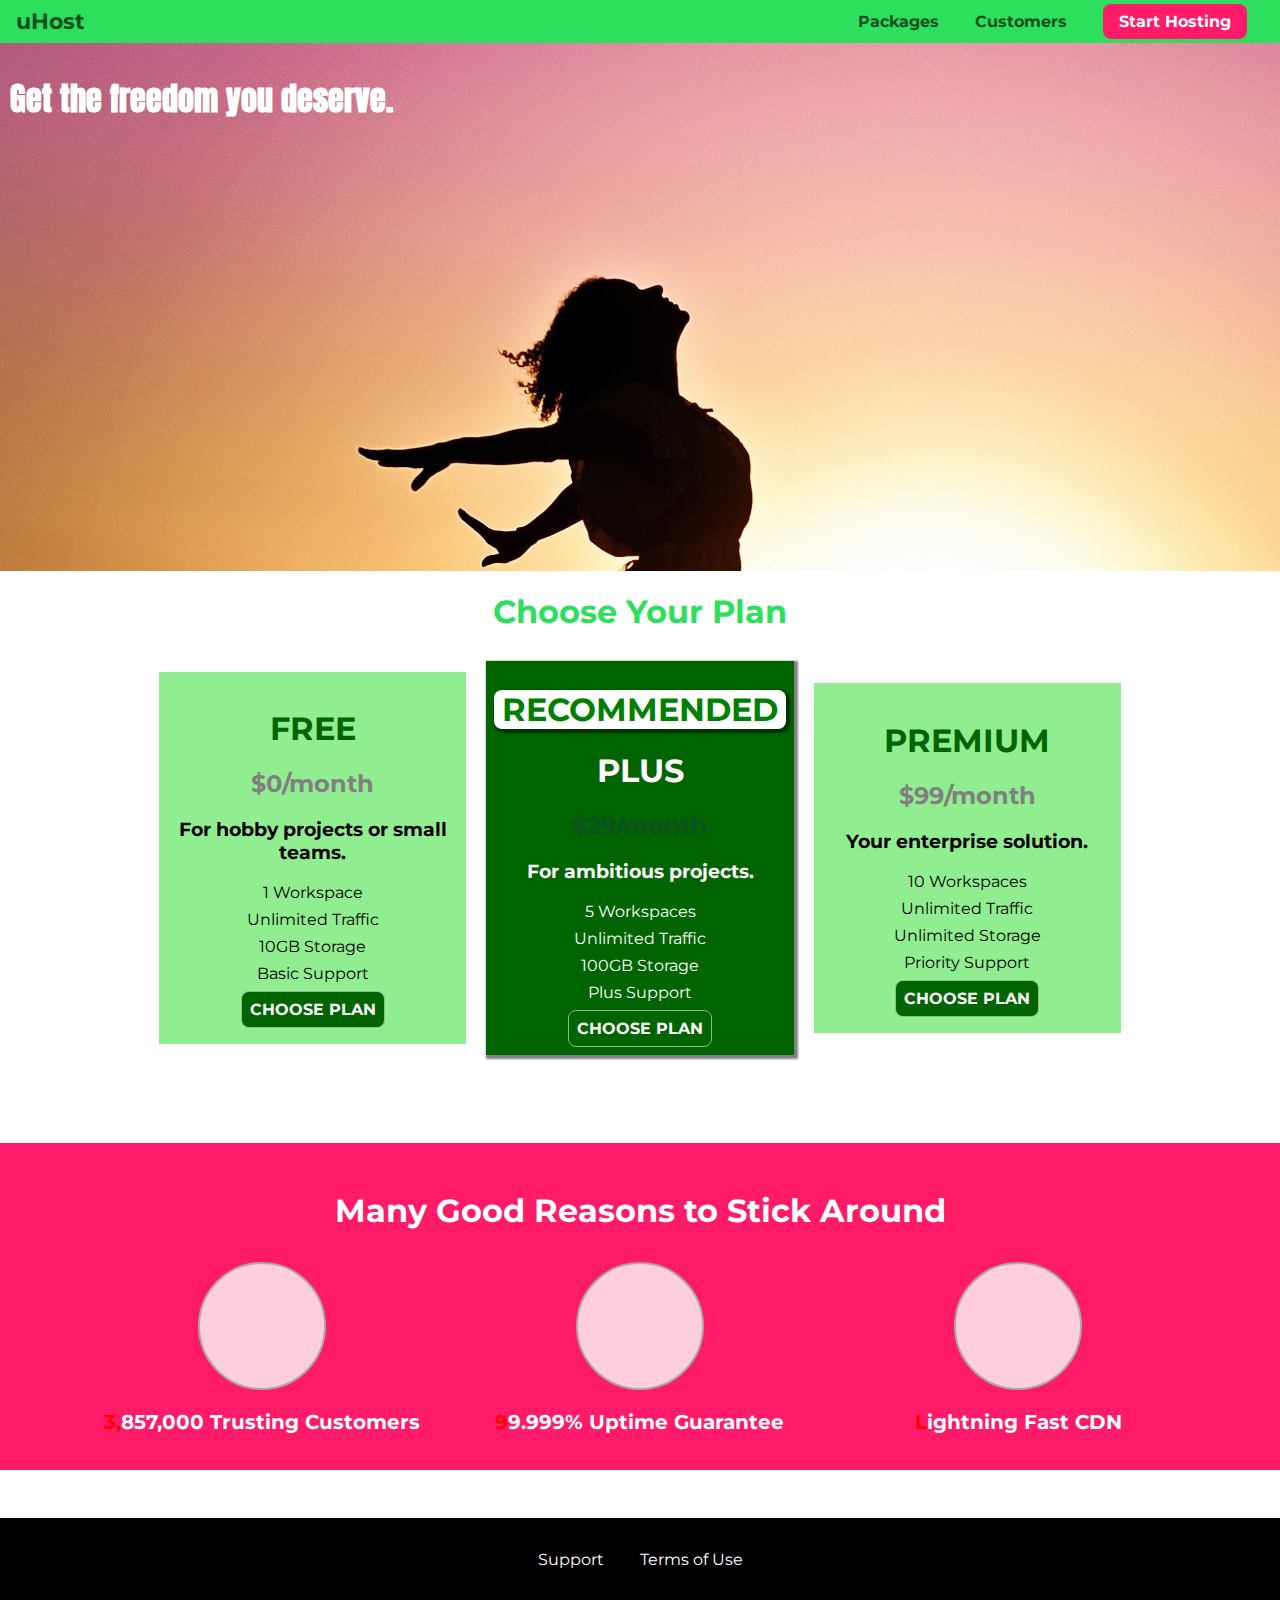
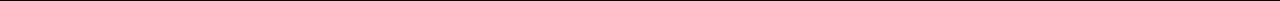
==== index.html @ 147797e4 "css app" ====
<!DOCTYPE html>
<html lang="en">

<head>
    <meta charset="UTF-8">
    <meta http-equiv="X-UA-Compatible" content="ie=edge">
    <title>uHost</title>
    <link rel="shortcut icon" href="favicon.png">
    <link href="https://fonts.googleapis.com/css?family=Anton" rel="stylesheet">
    <link href="https://fonts.googleapis.com/css?family=Montserrat:400,700" rel="stylesheet">
    <link rel="stylesheet" href="shared.css">
    <link rel="stylesheet" href="main.css">
</head>

<body>
    <header class="main-header">
        <div>
            <a href="index.html" class="main-header__brand">
                uHost
            </a>
        </div>
        <nav class="main-nav">
            <ul class="main-nav__items">
                <li class="main-nav__item">
                    <a href="packages/index.html">Packages</a>
                </li>
                <li class="main-nav__item">
                    <a href="customers/index.html">Customers</a>
                </li>
                <li class="main-nav__item main-nav__item--cta">
                    <a href="start-hosting/index.html">Start Hosting</a>
                </li>
            </ul>
        </nav>
    </header>
    <main>
        <section id="product-overview">
            <h1>Get the freedom you deserve.</h1>
        </section>
        <section id="plans">
            <h1 class="section-title">Choose Your Plan</h1>
            <div class="plan__list">
                <article class="plan">
                    <h1 class="plan__title">FREE</h1>
                    <h2 class="plan__price">$0/month</h2>
                    <h3>For hobby projects or small teams.</h3>
                    <ul class="plan__features">
                        <li class="plan__feature">1 Workspace</li>
                        <li class="plan__feature">Unlimited Traffic</li>
                        <li class="plan__feature">10GB Storage</li>
                        <li class="plan__feature">Basic Support</li>
                    </ul>
                    <div>
                        <button class="button">CHOOSE PLAN</button>
                    </div>
                </article>
                <article class="plan plan--highlited">
                    <h1 class="plan__annotation">RECOMMENDED</h1>
                    <h1 class="plan__title">PLUS</h1>
                    <h2 class="plan__price">$29/month</h2>
                    <h3>For ambitious projects.</h3>
                    <ul class="plan__features">
                        <li class="plan__feature">5 Workspaces</li>
                        <li class="plan__feature">Unlimited Traffic</li>
                        <li class="plan__feature">100GB Storage</li>
                        <li class="plan__feature">Plus Support</li>
                    </ul>
                    <div>
                        <button class="button">CHOOSE PLAN</button>
                    </div>
                </article>
                <article class="plan">
                    <h1 class="plan__title">PREMIUM</h1>
                    <h2 class="plan__price">$99/month</h2>
                    <h3>Your enterprise solution.</h3>
                    <ul class="plan__features">
                        <li class="plan__feature">10 Workspaces</li>
                        <li class="plan__feature">Unlimited Traffic</li>
                        <li class="plan__feature">Unlimited Storage</li>
                        <li class="plan__feature">Priority Support</li>
                    </ul>
                    <div>
                        <button class="button">CHOOSE PLAN</button>
                    </div>
                </article>
            </div>
        </section>
        <section id="key-features">
            <h1 class="section-title">Many Good Reasons to Stick Around</h1>
            <ul class="key-feature__list">
                <li class="key-feature">
                    <div class="key-feature__image">

                    </div>
                    <p class="key-feature__description">3,857,000 Trusting Customers</p>
                </li>
                <li class="key-feature">
                    <div class="key-feature__image">

                    </div>
                    <p class="key-feature__description">99.999% Uptime Guarantee</p>
                </li>
                <li class="key-feature">
                    <div class="key-feature__image">

                    </div>
                    <p class="key-feature__description">Lightning Fast CDN</p>
                </li>
            </ul>
        </section>
    </main>
    <footer class="main-footer">
        <nav>
            <ul class="main-footer__links">
                <li class="main-footer__link">
                    <a href="#">Support</a>
                </li>
                <li class="main-footer__link">
                    <a href="#">Terms of Use</a>
                </li>
            </ul>
        </nav>
    </footer>
</body>

</html>
---- shared.css ----
* {
    box-sizing: border-box;
}

body {
    font-family: 'Montserrat', sans-serif;
    margin: 0;
}

.main-header {
    width: 100%;
    background-color: #2ddf5c;
    padding: 8px 16px;
}

.main-header>div {
    display: inline-block;
    vertical-align: middle
}

.main-header__brand {
    color: #0e4f1f;
    text-decoration: none;
    font-weight: bold;
    font-size: 22px;
}

.main-nav {
    display: inline-block;
    text-align: right;
    width: calc(100% - 74px);
    vertical-align: middle
}

.main-nav__items {
    margin: 0;
    padding: 0;
    list-style: none
}

.main-nav__item {
    display: inline-block;
    margin: 0 16px;
}

.main-nav__item a {
    text-decoration: none;
    color: #0e4f1f;
    font-weight: bold;
    padding: 3px 0;
}

/* .main-nav__item a::after{
    content: " (link)";
    color: red;
} */

.main-nav__item a:hover, .main-nav__item a:active {
    color: white;
    border-bottom: 5px solid white;
}

.main-nav__item--cta a {
    color: white;
    background-color: #ff1b68;
    padding: 8px 16px;
    border-radius: 8px
}

.main-nav__item--cta a:hover, .main-nav__item--cta a:active {
    color: #ff1b68;
    background-color: white;
    border: none
}

.button {
    background-color: darkgreen;
    color: white;
    font: inherit;
    border: 1.5px solid darkseagreen;
    padding: 8px;
    border-radius: 8px;
    cursor: pointer;
    font-weight: bold;
}

.button:hover, .button:active {
    background-color: white;
    color: darkseagreen
}

.button:focus {
    outline: none
}

.main-footer {
    background: black;
    padding: 32px;
    margin-top: 48px
}

.main-footer__links {
    list-style: none;
    margin: 0;
    padding: 0;
    text-align: center;
}

.main-footer__link {
    display: inline-block;
    margin: 0 16px
}

.main-footer__link a {
    color: white;
    text-decoration: none
}

.main-footer__link a:hover, .main-footer__link a:active {
    color: #ccc
}
---- main.css ----
#product-overview {
    background: url("freedom.jpg");
    width: 100%;
    height: 528px;
    padding: 10px;
    /* border: 5px solid black;
    margin: 10px; */
}

.section-title {
    color: #2ddf5c;
    text-align: center
}

/*  */

/*  */

#product-overview h1 {
    color: white;
    font-family: 'Anton', sans-serif;
}

/* plan */
.plan__list {
    width: 80%;
    margin: auto;
    text-align: center
}
.plan {
    background-color: lightgreen;
    text-align: center;
    padding: 16px;
    margin: 8px;
    display: inline-block;
    width: 30%;
    vertical-align: middle
}

.plan--highlited {
    background-color: darkgreen;
    color: white;
    padding: 8px;
    box-shadow: 2px 2px 2px 2px rgb(0, 0, 0, 0.5)
}

.plan__annotation {
    background-color: white;
    color: green;
    box-shadow: 2px 2px 2px 2px rgb(0, 0, 0, 0.5);
    border-radius: 8px
}

.plan__title {
    color: darkgreen;
}

.plan__price {
    color: gray
}

.plan--highlited .plan__title {
    color: white
}

.plan--highlited .plan__price {
    color: #0e4f1f;
}

.plan__features {
    list-style: none;
    margin: 0;
    padding: 0
}

.plan__feature {
    margin: 8px 0;
}


#key-features {
    background-color: #ff1b68;
    margin-top: 80px;
    padding: 16px
}

#key-features .section-title {
    color: white;
    margin: 32px
}

.key-feature__list {
    list-style: none;
    margin: 0;
    padding: 0;
    text-align: center
}

.key-feature {
    display: inline-block;
    width: 30%;
    vertical-align: top
}

.key-feature__image {
    background-color: #ffcede;
    width: 128px;
    height: 128px;
    border: 2px solid darkgray;
    border-radius: 50%;
    margin: 0 auto
}

.key-feature__description {
    text-align: center;
    font-weight: bold;
    color: white;
    font-size: 20px;
}

/* plan */



/* .main-nav__item a:active {
    color: white;
} */

p::first-letter {
    color: red;
    font-size: 20px;
}


/* h1 {
    font-family: sans-serif;
} */
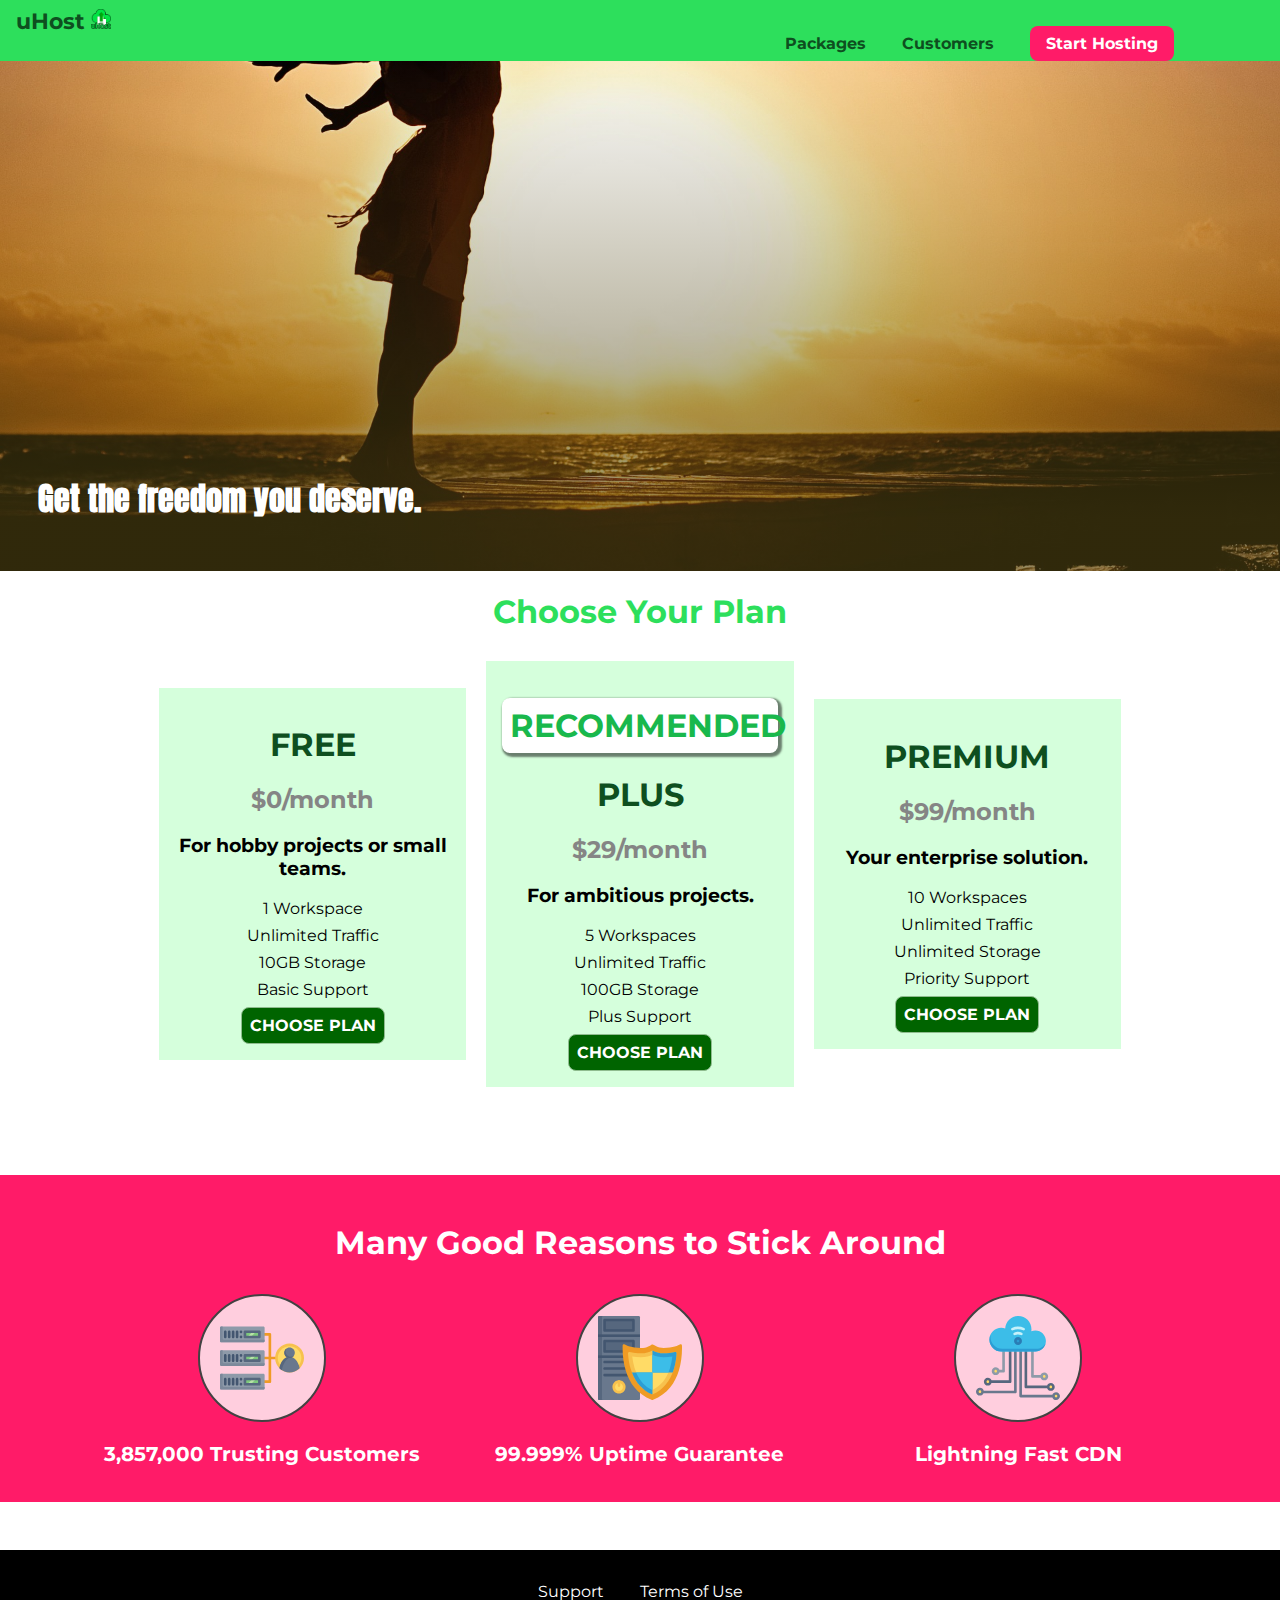
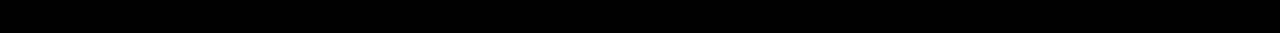
==== commit e8686fae: "modify" ====
--- a/index.html
+++ b/index.html
@@ -17,6 +17,7 @@
         <div>
             <a href="index.html" class="main-header__brand">
                 uHost
+                <img src="images/uhost-icon.png" alt="uhots-- Your favorit hosting company">
             </a>
         </div>
         <nav class="main-nav">
@@ -90,18 +91,131 @@
             <ul class="key-feature__list">
                 <li class="key-feature">
                     <div class="key-feature__image">
+                        <svg viewBox="0 0 512 512">
+                            <path style="fill:#F09B24;" d="M344,248h-32V112c0-4.418-3.582-8-8-8h-40c-4.418,0-8,3.582-8,8s3.582,8,8,8h32v128h-32  c-4.418,0-8,3.582-8,8s3.582,8,8,8h32v128h-32c-4.418,0-8,3.582-8,8s3.582,8,8,8h40c4.418,0,8-3.582,8-8V264h32c4.418,0,8-3.582,8-8  S348.418,248,344,248z" />
+                            <path style="fill:#8E9AA9;" d="M264,64H8c-4.418,0-8,3.582-8,8v80c0,4.418,3.582,8,8,8h256c4.418,0,8-3.582,8-8V72  C272,67.582,268.418,64,264,64z" />
+                            <path style="fill:#7C899B;" d="M24,144c-4.418,0-8-3.582-8-8V64H8c-4.418,0-8,3.582-8,8v80c0,4.418,3.582,8,8,8h256  c4.418,0,8-3.582,8-8v-8H24z" />
+                            <rect x="152" y="96" style="fill:#B8E3A8;" width="88" height="32" />
+                            <g>
+                                <polygon style="fill:#7EC97D;" points="152,96 152,128 166,128 198,96  " />
+                                <polygon style="fill:#7EC97D;" points="220,96 188,128 240,128 240,96  " />
+                            </g>
+                            <path style="fill:#56677E;" d="M240,136h-88c-4.418,0-8-3.582-8-8V96c0-4.418,3.582-8,8-8h88c4.418,0,8,3.582,8,8v32  C248,132.418,244.418,136,240,136z M160,120h72v-16h-72V120z" />
+                            <g>
+                                <path style="fill:#435670;" d="M32,136c-4.418,0-8-3.582-8-8V96c0-4.418,3.582-8,8-8s8,3.582,8,8v32C40,132.418,36.418,136,32,136z   " />
+                                <path style="fill:#435670;" d="M56,136c-4.418,0-8-3.582-8-8V96c0-4.418,3.582-8,8-8s8,3.582,8,8v32C64,132.418,60.418,136,56,136z   " />
+                                <path style="fill:#435670;" d="M80,136c-4.418,0-8-3.582-8-8V96c0-4.418,3.582-8,8-8s8,3.582,8,8v32C88,132.418,84.418,136,80,136z   " />
+                                <path style="fill:#435670;" d="M104,136c-4.418,0-8-3.582-8-8V96c0-4.418,3.582-8,8-8s8,3.582,8,8v32   C112,132.418,108.418,136,104,136z" />
+                                <path style="fill:#435670;" d="M128,105c-4.418,0-8-3.582-8-8v-1c0-4.418,3.582-8,8-8s8,3.582,8,8v1   C136,101.418,132.418,105,128,105z" />
+                                <path style="fill:#435670;" d="M128,136c-4.418,0-8-3.582-8-8v-1c0-4.418,3.582-8,8-8s8,3.582,8,8v1   C136,132.418,132.418,136,128,136z" />
+                            </g>
+                            <path style="fill:#8E9AA9;" d="M264,208H8c-4.418,0-8,3.582-8,8v80c0,4.418,3.582,8,8,8h256c4.418,0,8-3.582,8-8v-80  C272,211.582,268.418,208,264,208z" />
+                            <path style="fill:#7C899B;" d="M24,288c-4.418,0-8-3.582-8-8v-72H8c-4.418,0-8,3.582-8,8v80c0,4.418,3.582,8,8,8h256  c4.418,0,8-3.582,8-8v-8H24z" />
+                            <rect x="152" y="240" style="fill:#B8E3A8;" width="88" height="32" />
+                            <g>
+                                <polygon style="fill:#7EC97D;" points="152,240 152,272 166,272 198,240  " />
+                                <polygon style="fill:#7EC97D;" points="220,240 188,272 240,272 240,240  " />
+                            </g>
+                            <path style="fill:#56677E;" d="M240,280h-88c-4.418,0-8-3.582-8-8v-32c0-4.418,3.582-8,8-8h88c4.418,0,8,3.582,8,8v32  C248,276.418,244.418,280,240,280z M160,264h72v-16h-72V264z" />
+                            <g>
+                                <path style="fill:#435670;" d="M32,280c-4.418,0-8-3.582-8-8v-32c0-4.418,3.582-8,8-8s8,3.582,8,8v32C40,276.418,36.418,280,32,280   z" />
+                                <path style="fill:#435670;" d="M56,280c-4.418,0-8-3.582-8-8v-32c0-4.418,3.582-8,8-8s8,3.582,8,8v32C64,276.418,60.418,280,56,280   z" />
+                                <path style="fill:#435670;" d="M80,280c-4.418,0-8-3.582-8-8v-32c0-4.418,3.582-8,8-8s8,3.582,8,8v32C88,276.418,84.418,280,80,280   z" />
+                                <path style="fill:#435670;" d="M104,280c-4.418,0-8-3.582-8-8v-32c0-4.418,3.582-8,8-8s8,3.582,8,8v32   C112,276.418,108.418,280,104,280z" />
+                                <path style="fill:#435670;" d="M128,249c-4.418,0-8-3.582-8-8v-1c0-4.418,3.582-8,8-8s8,3.582,8,8v1   C136,245.418,132.418,249,128,249z" />
+                                <path style="fill:#435670;" d="M128,280c-4.418,0-8-3.582-8-8v-1c0-4.418,3.582-8,8-8s8,3.582,8,8v1   C136,276.418,132.418,280,128,280z" />
+                            </g>
+                            <path style="fill:#8E9AA9;" d="M264,352H8c-4.418,0-8,3.582-8,8v80c0,4.418,3.582,8,8,8h256c4.418,0,8-3.582,8-8v-80  C272,355.582,268.418,352,264,352z" />
+                            <path style="fill:#7C899B;" d="M24,432c-4.418,0-8-3.582-8-8v-72H8c-4.418,0-8,3.582-8,8v80c0,4.418,3.582,8,8,8h256  c4.418,0,8-3.582,8-8v-8H24z" />
+                            <rect x="152" y="384" style="fill:#B8E3A8;" width="88" height="32" />
+                            <g>
+                                <polygon style="fill:#7EC97D;" points="152,384 152,416 166,416 198,384  " />
+                                <polygon style="fill:#7EC97D;" points="220,384 188,416 240,416 240,384  " />
+                            </g>
+                            <path style="fill:#56677E;" d="M240,424h-88c-4.418,0-8-3.582-8-8v-32c0-4.418,3.582-8,8-8h88c4.418,0,8,3.582,8,8v32  C248,420.418,244.418,424,240,424z M160,408h72v-16h-72V408z" />
+                            <g>
+                                <path style="fill:#435670;" d="M32,424c-4.418,0-8-3.582-8-8v-32c0-4.418,3.582-8,8-8s8,3.582,8,8v32C40,420.418,36.418,424,32,424   z" />
+                                <path style="fill:#435670;" d="M56,424c-4.418,0-8-3.582-8-8v-32c0-4.418,3.582-8,8-8s8,3.582,8,8v32C64,420.418,60.418,424,56,424   z" />
+                                <path style="fill:#435670;" d="M80,424c-4.418,0-8-3.582-8-8v-32c0-4.418,3.582-8,8-8s8,3.582,8,8v32C88,420.418,84.418,424,80,424   z" />
+                                <path style="fill:#435670;" d="M104,424c-4.418,0-8-3.582-8-8v-32c0-4.418,3.582-8,8-8s8,3.582,8,8v32   C112,420.418,108.418,424,104,424z" />
+                                <path style="fill:#435670;" d="M128,393c-4.418,0-8-3.582-8-8v-1c0-4.418,3.582-8,8-8s8,3.582,8,8v1   C136,389.418,132.418,393,128,393z" />
+                                <path style="fill:#435670;" d="M128,424c-4.418,0-8-3.582-8-8v-1c0-4.418,3.582-8,8-8s8,3.582,8,8v1   C136,420.418,132.418,424,128,424z" />
+                            </g>
+                            <path style="fill:#F7C14D;" d="M424,168c-48.523,0-88,39.477-88,88s39.477,88,88,88s88-39.477,88-88S472.523,168,424,168z" />
+                            <path style="fill:#FFDB66;" d="M424,184c-39.701,0-72,32.299-72,72s32.299,72,72,72s72-32.299,72-72S463.701,184,424,184z" />
+                            <path style="fill:#69788D;" d="M484.893,314.16C476.393,274.588,451.922,248,424,248s-52.393,26.588-60.893,66.16  c-0.605,2.82,0.354,5.749,2.511,7.664C381.731,336.124,402.465,344,424,344s42.269-7.876,58.381-22.176  C484.539,319.909,485.498,316.98,484.893,314.16z" />
+                            <path style="fill:#56677E;" d="M434.053,249.171C430.768,248.403,427.411,248,424,248c-27.922,0-52.393,26.588-60.893,66.16  c-0.605,2.82,0.354,5.749,2.511,7.664c3.383,3.002,6.979,5.703,10.734,8.125C384.904,286.243,407.373,255.378,434.053,249.171z" />
+                            <path style="fill:#69788D;" d="M424,192c-17.645,0-32,14.355-32,32s14.355,32,32,32s32-14.355,32-32S441.645,192,424,192z" />
+                            <path style="fill:#56677E;" d="M432,248c-17.645,0-32-14.355-32-32c0-6.783,2.128-13.076,5.742-18.258  C397.444,203.53,392,213.138,392,224c0,17.645,14.355,32,32,32c10.862,0,20.471-5.444,26.258-13.742  C445.076,245.872,438.783,248,432,248z" />
+
+                        </svg>
+
 
                     </div>
                     <p class="key-feature__description">3,857,000 Trusting Customers</p>
                 </li>
                 <li class="key-feature">
                     <div class="key-feature__image">
+                        <svg viewBox="0 0 512 512">
+                            <path style="fill:#69788D;" d="M248,0H8C3.582,0,0,3.582,0,8v496c0,4.418,3.582,8,8,8h240c4.418,0,8-3.582,8-8V8  C256,3.582,252.418,0,248,0z" />
+                            <path style="fill:#56677E;" d="M24,504V8c0-4.418,3.582-8,8-8H8C3.582,0,0,3.582,0,8v496c0,4.418,3.582,8,8,8h24  C27.582,512,24,508.418,24,504z" />
+                            <g>
+                                <rect x="0" y="112" style="fill:#435670;" width="256" height="16" />
+                                <rect x="0" y="240" style="fill:#435670;" width="256" height="16" />
+                            </g>
+                            <path style="fill:#F7C14D;" d="M128,392c-22.056,0-40,17.944-40,40s17.944,40,40,40s40-17.944,40-40S150.056,392,128,392z" />
+                            <path style="fill:#FFDB66;" d="M128,408c-13.233,0-24,10.767-24,24s10.767,24,24,24s24-10.767,24-24S141.233,408,128,408z" />
+                            <path style="fill:#F7C14D;" d="M128,392c-2.739,0-5.414,0.278-8,0.805V424c0,4.418,3.582,8,8,8c4.418,0,8-3.582,8-8v-31.195  C133.414,392.278,130.739,392,128,392z" />
+                            <g>
+                                <path style="fill:#435670;" d="M216,288H40c-4.418,0-8-3.582-8-8s3.582-8,8-8h176c4.418,0,8,3.582,8,8S220.418,288,216,288z" />
+                                <path style="fill:#435670;" d="M216,328H40c-4.418,0-8-3.582-8-8s3.582-8,8-8h176c4.418,0,8,3.582,8,8S220.418,328,216,328z" />
+                                <path style="fill:#435670;" d="M216,368H40c-4.418,0-8-3.582-8-8s3.582-8,8-8h176c4.418,0,8,3.582,8,8S220.418,368,216,368z" />
+                                <path style="fill:#435670;" d="M216,16H40c-4.418,0-8,3.582-8,8v64c0,4.418,3.582,8,8,8h176c4.418,0,8-3.582,8-8V24   C224,19.582,220.418,16,216,16z" />
+                            </g>
+                            <rect x="48" y="32" style="fill:#56677E;" width="160" height="48" />
+                            <path style="fill:#435670;" d="M216,144H40c-4.418,0-8,3.582-8,8v64c0,4.418,3.582,8,8,8h176c4.418,0,8-3.582,8-8v-64  C224,147.582,220.418,144,216,144z" />
+                            <rect x="48" y="160" style="fill:#56677E;" width="160" height="48" />
+                            <path style="fill:#F09B24;" d="M511.747,180.237c-0.194-6.537-8.107-10.107-13.135-5.894c-5.6,4.693-42.904,21.282-98.514,21.282  c-33.45,0-64.625-20.999-64.929-21.206c-2.9-1.991-6.764-1.85-9.512,0.346c-2.677,2.135-27.201,20.86-63.793,20.86  c-55.607,0-92.914-16.589-98.515-21.282c-5.028-4.211-12.941-0.645-13.135,5.894c-1.634,54.834,4.655,105.941,18.693,151.903  c12.096,39.604,29.759,74.047,52.497,102.373c27.538,34.304,62.743,59.882,104.66,76.045c3.069,1.918,6.757,1.921,9.83,0  c41.917-16.163,77.122-41.741,104.66-76.045c22.738-28.326,40.401-62.77,52.497-102.373  C507.092,286.179,513.381,235.071,511.747,180.237z" />
+                            <path style="fill:#F7C14D;" d="M476.21,221.226c-1.953-1.631-4.568-2.235-7.036-1.628c-21.686,5.327-44.926,8.028-69.075,8.028  c-25.926,0-49.633-8.975-64.955-16.504c-2.307-1.134-5.016-1.091-7.284,0.116c-14.059,7.477-36.919,16.388-65.994,16.388  c-24.153,0-47.394-2.701-69.075-8.028c-5.155-1.268-10.221,2.966-9.894,8.261c2.077,33.693,7.668,65.635,16.616,94.935  c22.774,74.565,66.139,126.334,128.888,153.868c2.032,0.891,4.397,0.891,6.43,0c61.777-27.107,104.716-78.876,127.62-153.868  c8.948-29.3,14.539-61.241,16.616-94.935C479.224,225.319,478.163,222.856,476.21,221.226z" />
+                            <path style="fill:#FFDB66;" d="M331.609,451.727c-52.604-25.289-89.304-70.987-109.144-135.944  c-6.532-21.39-11.162-44.336-13.82-68.447c17.133,2.852,34.952,4.291,53.22,4.291c29.394,0,53.376-7.793,69.978-15.561  c17.44,7.736,41.656,15.561,68.256,15.561c18.267,0,36.085-1.439,53.219-4.291c-2.659,24.112-7.288,47.06-13.82,68.448  C419.545,381.108,383.27,426.805,331.609,451.727z" />
+                            <g>
+                                <path style="fill:#2C9DD4;" d="M479.066,227.858c0.157-2.539-0.903-5.002-2.856-6.633s-4.568-2.235-7.036-1.628   c-21.686,5.327-44.926,8.028-69.075,8.028c-25.926,0-49.633-8.975-64.955-16.504c-1.057-0.52-2.2-0.78-3.345-0.806l-0.072,133.351   h123.601c2.556-6.746,4.933-13.702,7.123-20.874C471.398,293.493,476.989,261.552,479.066,227.858z" />
+                                <path style="fill:#2C9DD4;" d="M206.658,343.667c24.153,63.42,65.028,108.108,121.743,132.995c1.031,0.452,2.147,0.673,3.263,0.666   l0.063-133.661H206.658z" />
+                            </g>
+                            <g>
+                                <path style="fill:#3CBDE8;" d="M439.497,315.783c6.532-21.389,11.161-44.336,13.82-68.448c-17.134,2.852-34.952,4.291-53.219,4.291   c-26.6,0-50.815-7.824-68.256-15.561l-0.116,107.601h97.758C433.179,334.807,436.524,325.518,439.497,315.783z" />
+                                <path style="fill:#3CBDE8;" d="M232.523,343.667c21.144,50.298,54.363,86.56,99.087,108.06l0.117-108.06H232.523z" />
+                            </g>
+                        </svg>
 
                     </div>
                     <p class="key-feature__description">99.999% Uptime Guarantee</p>
                 </li>
                 <li class="key-feature">
                     <div class="key-feature__image">
+                        <svg viewBox="0 0 512 512">
+                            <path style="fill:#8E9AA9;" d="M168,200c-4.418,0-8,3.582-8,8v120h-17.376c-3.302-9.311-12.194-16-22.624-16  c-13.234,0-24,10.767-24,24s10.766,24,24,24c10.429,0,19.321-6.689,22.624-16H168c4.418,0,8-3.582,8-8V208  C176,203.582,172.418,200,168,200z" />
+                            <path style="fill:#FFDB66;" d="M120,328c-4.411,0-8,3.589-8,8s3.589,8,8,8s8-3.589,8-8S124.411,328,120,328z" />
+                            <path style="fill:#56677E;" d="M208,200c-4.418,0-8,3.582-8,8v184H94.624C91.322,382.689,82.43,376,72,376  c-13.234,0-24,10.767-24,24s10.766,24,24,24c10.429,0,19.321-6.689,22.624-16H208c4.418,0,8-3.582,8-8V208  C216,203.582,212.418,200,208,200z" />
+                            <path style="fill:#FFDB66;" d="M72,392c-4.411,0-8,3.589-8,8s3.589,8,8,8s8-3.589,8-8S76.411,392,72,392z" />
+                            <path style="fill:#69788D;" d="M240,208c-4.418,0-8,3.582-8,8v239H47.24c-2.671-10.34-12.078-18-23.24-18c-13.234,0-24,10.767-24,24  s10.766,24,24,24c9.666,0,18.009-5.747,21.809-14H240c4.418,0,8-3.582,8-8V216C248,211.582,244.418,208,240,208z" />
+                            <path style="fill:#FFDB66;" d="M24,453c-4.411,0-8,3.589-8,8s3.589,8,8,8s8-3.589,8-8S28.411,453,24,453z" />
+                            <path style="fill:#69788D;" d="M488,464c-10.429,0-19.321,6.689-22.624,16H280V208c0-4.418-3.582-8-8-8s-8,3.582-8,8v280  c0,4.418,3.582,8,8,8h193.376c3.302,9.311,12.194,16,22.624,16c13.234,0,24-10.767,24-24S501.234,464,488,464z" />
+                            <path style="fill:#FFDB66;" d="M488,480c-4.411,0-8,3.589-8,8s3.589,8,8,8s8-3.589,8-8S492.411,480,488,480z" />
+                            <path style="fill:#56677E;" d="M456,408c-10.429,0-19.321,6.689-22.624,16H312V208c0-4.418-3.582-8-8-8s-8,3.582-8,8v224  c0,4.418,3.582,8,8,8h129.376c3.302,9.311,12.194,16,22.624,16c13.234,0,24-10.767,24-24S469.234,408,456,408z" />
+                            <path style="fill:#FFDB66;" d="M456,424c-4.411,0-8,3.589-8,8s3.589,8,8,8s8-3.589,8-8S460.411,424,456,424z" />
+                            <path style="fill:#8E9AA9;" d="M416,344c-10.429,0-19.321,6.689-22.624,16H352V208c0-4.418-3.582-8-8-8s-8,3.582-8,8v160  c0,4.418,3.582,8,8,8h49.376c3.302,9.311,12.194,16,22.624,16c13.234,0,24-10.767,24-24S429.234,344,416,344z" />
+                            <path style="fill:#FFDB66;" d="M416,360c-4.411,0-8,3.589-8,8s3.589,8,8,8s8-3.589,8-8S420.411,360,416,360z" />
+                            <path style="fill:#3CBDE8;" d="M362,88c-8.741,0-17.231,1.751-25.06,5.085C337.646,88.797,338,84.43,338,80  c0-44.112-35.888-80-80-80c-42.823,0-77.895,33.816-79.909,76.149C170.393,73.415,162.244,72,154,72c-39.701,0-72,32.299-72,72  s32.299,72,72,72h208c35.29,0,64-28.71,64-64S397.29,88,362,88z" />
+                            <path style="fill:#2C9DD4;" d="M368,200H160c-39.701,0-72-32.299-72-72c0-5.863,0.721-11.559,2.05-17.019  C84.918,120.88,82,132.102,82,144c0,39.701,32.299,72,72,72h208c30.389,0,55.88-21.296,62.379-49.743  C413.565,186.327,392.352,200,368,200z" />
+                            <path style="fill:#2A7DB5;" d="M256,128c-13.234,0-24,10.767-24,24s10.766,24,24,24c13.233,0,24-10.767,24-24S269.233,128,256,128z" />
+                            <path style="fill:#2C9DD4;" d="M256,144c-4.411,0-8,3.589-8,8s3.589,8,8,8c4.411,0,8-3.589,8-8S260.411,144,256,144z" />
+                            <g>
+                                <path style="fill:#C5F1FA;" d="M221.755,87.695c-2.994,0-5.864-1.688-7.233-4.572c-1.894-3.991-0.194-8.763,3.798-10.657   C230.157,66.849,242.834,64,256,64c13.166,0,25.844,2.849,37.68,8.466c3.992,1.895,5.692,6.666,3.798,10.657   s-6.666,5.692-10.657,3.798C277.144,82.328,266.774,80,256,80c-10.774,0-21.144,2.328-30.821,6.921   C224.072,87.446,222.904,87.695,221.755,87.695z" />
+                                <path style="fill:#C5F1FA;" d="M276.545,116.618c-1.148,0-2.316-0.249-3.424-0.774C267.745,113.293,261.985,112,256,112   c-5.985,0-11.745,1.293-17.121,3.844c-3.991,1.895-8.763,0.192-10.657-3.798c-1.894-3.992-0.193-8.764,3.798-10.657   C239.557,97.813,247.625,96,256,96c8.376,0,16.444,1.813,23.98,5.389c3.991,1.894,5.692,6.665,3.798,10.657   C282.41,114.93,279.539,116.618,276.545,116.618z" />
+                            </g>
+
+                        </svg>
 
                     </div>
                     <p class="key-feature__description">Lightning Fast CDN</p>
--- a/shared.css
+++ b/shared.css
@@ -9,8 +9,12 @@
 
 .main-header {
     width: 100%;
-    background-color: #2ddf5c;
+    position: fixed;
+    top: 0;
+    left: 0;
+    background: #2ddf5c;
     padding: 8px 16px;
+    z-index: 1;
 }
 
 .main-header>div {
@@ -23,8 +27,13 @@
     text-decoration: none;
     font-weight: bold;
     font-size: 22px;
+    height: 20px;
+    display: inline-block;
 }
 
+.main-header__brand img {
+    height: 100%;
+}
 .main-nav {
     display: inline-block;
     text-align: right;
--- a/main.css
+++ b/main.css
@@ -1,115 +1,122 @@
-
 #product-overview {
-    background: url("freedom.jpg");
+    background: linear-gradient(to top, rgba(80, 68, 18, 0.6)10%, transparent), url("images/freedom.jpg") left 10% bottom 20%/cover no-repeat border-box, #ff1b68;
+    /* background-image: url("freedom.jpg") ; */
+    /* background-size: cover;
+    background-position: left 10% bottom 20%; */
+    /* background-repeat: no-repeat;
+    background-origin: border-box;
+    background-clip: border-box; */
+    /* border: 5px dashed red; */
+    /* background-image: linear-gradient(180deg, red, blue, green, yellow, orange); */
+    /* background-image: radial-gradient(circle, red, blue); */
     width: 100%;
     height: 528px;
     padding: 10px;
-    /* border: 5px solid black;
-    margin: 10px; */
+    margin-top: 43px;
+    position: relative;
 }
 
 .section-title {
     color: #2ddf5c;
-    text-align: center
+    text-align: center;
 }
-
-/*  */
-
-/*  */
 
 #product-overview h1 {
     color: white;
     font-family: 'Anton', sans-serif;
+    position: absolute;
+    bottom: 5%;
+    left: 3%;
 }
 
-/* plan */
 .plan__list {
     width: 80%;
     margin: auto;
-    text-align: center
+    text-align: center;
 }
+
 .plan {
-    background-color: lightgreen;
+    background: #d5ffdc;
     text-align: center;
     padding: 16px;
     margin: 8px;
     display: inline-block;
     width: 30%;
-    vertical-align: middle
+    vertical-align: middle;
 }
 
-.plan--highlited {
-    background-color: darkgreen;
+.plan--highlighted {
+    background: #19b84c;
     color: white;
-    padding: 8px;
-    box-shadow: 2px 2px 2px 2px rgb(0, 0, 0, 0.5)
+    box-shadow: 2px 2px 2px 2px rgba(0, 0, 0, 0.5);
 }
 
 .plan__annotation {
-    background-color: white;
-    color: green;
-    box-shadow: 2px 2px 2px 2px rgb(0, 0, 0, 0.5);
-    border-radius: 8px
+    background: white;
+    color: #19b84c;
+    padding: 8px;
+    box-shadow: 2px 2px 2px 2px rgba(0, 0, 0, 0.5);
+    border-radius: 8px;
 }
 
 .plan__title {
-    color: darkgreen;
+    color: #0e4f1f;
 }
 
 .plan__price {
-    color: gray
+    color: #858585;
 }
 
-.plan--highlited .plan__title {
-    color: white
+.plan--highlighted .plan__title {
+    color: white;
 }
 
-.plan--highlited .plan__price {
+.plan--highlighted .plan__price {
     color: #0e4f1f;
 }
 
 .plan__features {
     list-style: none;
     margin: 0;
-    padding: 0
+    padding: 0;
 }
 
 .plan__feature {
     margin: 8px 0;
 }
 
-
 #key-features {
-    background-color: #ff1b68;
+    background: #ff1b68;
     margin-top: 80px;
-    padding: 16px
+    padding: 16px;
 }
 
 #key-features .section-title {
     color: white;
-    margin: 32px
+    margin: 32px;
 }
 
 .key-feature__list {
     list-style: none;
     margin: 0;
     padding: 0;
-    text-align: center
+    text-align: center;
 }
 
 .key-feature {
     display: inline-block;
     width: 30%;
-    vertical-align: top
+    vertical-align: top;
 }
 
 .key-feature__image {
-    background-color: #ffcede;
+    background: #ffcede;
     width: 128px;
     height: 128px;
-    border: 2px solid darkgray;
+    border: 2px solid #424242;
     border-radius: 50%;
-    margin: 0 auto
+    margin: auto;
+    padding: 20px
 }
 
 .key-feature__description {
@@ -119,20 +126,6 @@
     font-size: 20px;
 }
 
-/* plan */
-
-
-
-/* .main-nav__item a:active {
-    color: white;
-} */
-
-p::first-letter {
-    color: red;
-    font-size: 20px;
-}
-
-
 /* h1 {
     font-family: sans-serif;
 } */